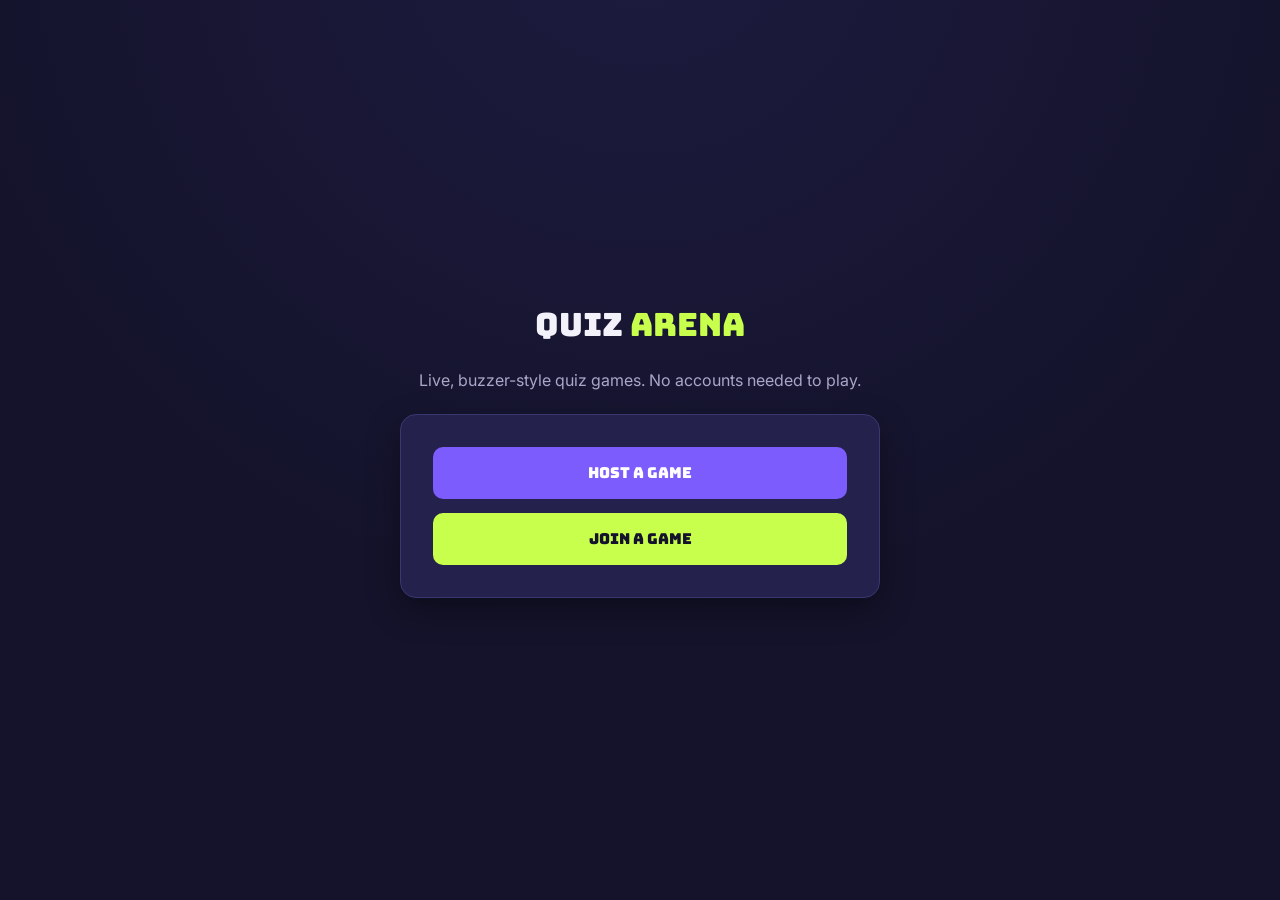
==== index.html @ 4adfd639 "Add files via upload" ====
<!doctype html>
<html lang="en">
<head>
  <meta charset="UTF-8" />
  <meta name="viewport" content="width=device-width, initial-scale=1.0" />
  <title>Quiz Arena</title>
  <link rel="preconnect" href="https://fonts.googleapis.com" />
  <link href="https://fonts.googleapis.com/css2?family=Bungee&family=Inter:wght@400;500;600;700&display=swap" rel="stylesheet" />
  <link rel="stylesheet" href="/css/style.css" />
</head>
<body>
  <main class="screen">
    <div class="logo">QUIZ <span>ARENA</span></div>
    <p class="center-text">Live, buzzer-style quiz games. No accounts needed to play.</p>

    <div class="card">
      <a href="/host.html" class="btn" style="display:block;text-decoration:none;text-align:center;margin-bottom:14px;">
        Host a game
      </a>
      <a href="/join.html" class="btn btn--lime" style="display:block;text-decoration:none;text-align:center;">
        Join a game
      </a>
    </div>
  </main>
</body>
</html>
---- css/style.css ----
/* ============================================================
   Live Quiz Game — design tokens
   Palette: deep indigo night sky, electric violet + acid lime
   accents, warm podium tones for 1st/2nd/3rd.
   Display type: Bungee (arcade/game-show). Body: Inter.
   ============================================================ */

:root {
  --bg: #14132b;
  --bg-alt: #1d1b3f;
  --surface: #24224d;
  --surface-raised: #2d2a5e;
  --border: #3a3770;

  --violet: #7c5cfc;
  --violet-dim: #5b3fd6;
  --lime: #c8ff4d;
  --coral: #ff6f59;
  --sky: #4dd8ff;
  --danger: #ff5c7a;

  --gold: #ffd166;
  --silver: #c9ced6;
  --bronze: #e0954d;

  --text: #f3f1fa;
  --text-dim: #a9a6c7;
  --text-faint: #726f9c;

  --radius: 16px;
  --radius-sm: 10px;
  --shadow: 0 12px 32px rgba(0, 0, 0, 0.35);

  --font-display: 'Bungee', system-ui, sans-serif;
  --font-body: 'Inter', system-ui, -apple-system, sans-serif;
}

* {
  box-sizing: border-box;
}

html, body {
  margin: 0;
  padding: 0;
  min-height: 100vh;
}

body {
  background: radial-gradient(circle at 50% -10%, var(--bg-alt), var(--bg) 60%);
  color: var(--text);
  font-family: var(--font-body);
  -webkit-font-smoothing: antialiased;
}

h1, h2, h3, .display {
  font-family: var(--font-display);
  font-weight: 400;
  letter-spacing: 0.01em;
  line-height: 1.15;
  margin: 0;
}

p {
  margin: 0;
  color: var(--text-dim);
}

button {
  font-family: var(--font-body);
  cursor: pointer;
  border: none;
}

button:focus-visible,
input:focus-visible,
[tabindex]:focus-visible {
  outline: 3px solid var(--lime);
  outline-offset: 2px;
}

input {
  font-family: var(--font-body);
}

@media (prefers-reduced-motion: reduce) {
  * {
    animation-duration: 0.01ms !important;
    transition-duration: 0.01ms !important;
  }
}

/* ---------- layout shells ---------- */

.screen {
  min-height: 100vh;
  display: flex;
  flex-direction: column;
  align-items: center;
  justify-content: center;
  padding: 24px;
  gap: 24px;
}

.screen--top {
  justify-content: flex-start;
  padding-top: 48px;
}

.card {
  background: var(--surface);
  border: 1px solid var(--border);
  border-radius: var(--radius);
  padding: 32px;
  box-shadow: var(--shadow);
  width: 100%;
  max-width: 480px;
}

.eyebrow {
  font-family: var(--font-display);
  font-size: 13px;
  color: var(--lime);
  text-transform: uppercase;
  letter-spacing: 0.14em;
  margin-bottom: 8px;
  display: block;
}

.logo {
  font-family: var(--font-display);
  font-size: 32px;
  color: var(--text);
}
.logo span {
  color: var(--lime);
}

/* ---------- buttons ---------- */

.btn {
  font-family: var(--font-display);
  font-size: 15px;
  padding: 16px 28px;
  border-radius: var(--radius-sm);
  background: var(--violet);
  color: white;
  transition: transform 0.12s ease, background 0.12s ease;
  width: 100%;
}
.btn:hover {
  background: var(--violet-dim);
  transform: translateY(-1px);
}
.btn:active {
  transform: translateY(0);
}
.btn:disabled {
  opacity: 0.4;
  cursor: not-allowed;
  transform: none;
}
.btn--lime {
  background: var(--lime);
  color: #14132b;
}
.btn--lime:hover {
  background: #b3ef2e;
}
.btn--ghost {
  background: transparent;
  border: 1px solid var(--border);
  color: var(--text);
}
.btn--ghost:hover {
  background: var(--surface-raised);
}

/* ---------- form fields ---------- */

.field {
  display: flex;
  flex-direction: column;
  gap: 8px;
  margin-bottom: 20px;
}
.field label {
  font-size: 13px;
  color: var(--text-dim);
  text-transform: uppercase;
  letter-spacing: 0.08em;
}
.field input {
  background: var(--bg);
  border: 1px solid var(--border);
  border-radius: var(--radius-sm);
  padding: 14px 16px;
  color: var(--text);
  font-size: 18px;
}
.field input:focus {
  border-color: var(--violet);
}
.field input.join-code {
  font-family: var(--font-display);
  letter-spacing: 0.2em;
  text-transform: uppercase;
  text-align: center;
}

/* ---------- emoji picker ---------- */

.emoji-grid {
  display: grid;
  grid-template-columns: repeat(6, 1fr);
  gap: 8px;
  margin-bottom: 20px;
}
.emoji-choice {
  background: var(--bg);
  border: 2px solid var(--border);
  border-radius: var(--radius-sm);
  font-size: 22px;
  padding: 8px 0;
  transition: border-color 0.12s ease, transform 0.12s ease;
}
.emoji-choice:hover {
  transform: scale(1.08);
}
.emoji-choice.selected {
  border-color: var(--lime);
  background: rgba(200, 255, 77, 0.12);
}

/* ---------- lobby / player roster ---------- */

.join-code-display {
  font-family: var(--font-display);
  font-size: clamp(48px, 10vw, 96px);
  letter-spacing: 0.1em;
  color: var(--lime);
  text-align: center;
}

.player-count {
  font-family: var(--font-display);
  font-size: 20px;
  color: var(--text-dim);
}

.player-roster {
  display: flex;
  flex-wrap: wrap;
  gap: 12px;
  justify-content: center;
  max-width: 900px;
}

.player-chip {
  background: var(--surface);
  border: 1px solid var(--border);
  border-radius: 999px;
  padding: 10px 18px 10px 12px;
  display: flex;
  align-items: center;
  gap: 8px;
  font-size: 15px;
  animation: chip-in 0.25s ease;
}
.player-chip .emoji {
  font-size: 20px;
}
@keyframes chip-in {
  from { opacity: 0; transform: scale(0.8) translateY(6px); }
  to { opacity: 1; transform: scale(1) translateY(0); }
}

/* ---------- question view ---------- */

.question-wrap {
  width: 100%;
  max-width: 760px;
  display: flex;
  flex-direction: column;
  gap: 24px;
  align-items: center;
}

.question-text {
  font-family: var(--font-display);
  font-size: clamp(22px, 4vw, 34px);
  text-align: center;
  max-width: 640px;
}

.timer-ring {
  width: 72px;
  height: 72px;
  position: relative;
}
.timer-ring svg {
  transform: rotate(-90deg);
  width: 100%;
  height: 100%;
}
.timer-ring circle {
  fill: none;
  stroke-width: 6;
}
.timer-ring .track {
  stroke: var(--border);
}
.timer-ring .progress {
  stroke: var(--lime);
  stroke-linecap: round;
  transition: stroke-dashoffset 0.2s linear, stroke 0.2s linear;
}
.timer-ring .count {
  position: absolute;
  inset: 0;
  display: flex;
  align-items: center;
  justify-content: center;
  font-family: var(--font-display);
  font-size: 20px;
}

.options-grid {
  display: grid;
  grid-template-columns: 1fr 1fr;
  gap: 14px;
  width: 100%;
}
@media (max-width: 560px) {
  .options-grid {
    grid-template-columns: 1fr;
  }
}

.option-btn {
  border-radius: var(--radius-sm);
  padding: 22px 18px;
  font-size: 17px;
  color: #14132b;
  font-weight: 600;
  text-align: left;
  display: flex;
  align-items: center;
  gap: 12px;
  transition: transform 0.1s ease, filter 0.1s ease, opacity 0.15s ease;
}
.option-btn:hover:not(:disabled) {
  transform: translateY(-2px);
  filter: brightness(1.06);
}
.option-btn:disabled {
  opacity: 0.55;
}
.option-btn .shape {
  width: 18px;
  height: 18px;
  flex-shrink: 0;
  background: rgba(20, 19, 43, 0.55);
}
.opt-a { background: var(--violet); color: white; }
.opt-a .shape { clip-path: polygon(50% 0%, 0% 100%, 100% 100%); }
.opt-b { background: var(--lime); }
.opt-b .shape { transform: rotate(45deg); }
.opt-c { background: var(--coral); color: white; }
.opt-c .shape { border-radius: 50%; }
.opt-d { background: var(--sky); }
.opt-d .shape { border-radius: 3px; }

.option-btn.correct {
  outline: 4px solid var(--lime);
}
.option-btn.incorrect {
  outline: 4px solid var(--danger);
}

.locked-in {
  font-family: var(--font-display);
  font-size: 18px;
  color: var(--lime);
  text-align: center;
}

/* ---------- reveal ---------- */

.reveal-banner {
  font-family: var(--font-display);
  font-size: clamp(26px, 6vw, 42px);
  text-align: center;
}
.reveal-banner.correct { color: var(--lime); }
.reveal-banner.incorrect { color: var(--danger); }

.points-earned {
  font-size: 20px;
  color: var(--text-dim);
  text-align: center;
}

/* ---------- animated leaderboard (signature element) ---------- */

.leaderboard {
  width: 100%;
  max-width: 640px;
  display: flex;
  flex-direction: column;
  gap: 10px;
}

.leaderboard-row {
  display: grid;
  grid-template-columns: 36px 32px 1fr auto;
  align-items: center;
  gap: 12px;
  background: var(--surface);
  border: 1px solid var(--border);
  border-radius: var(--radius-sm);
  padding: 12px 16px;
  transition: transform 0.5s cubic-bezier(0.2, 0.8, 0.2, 1), background 0.4s ease;
}

.leaderboard-row .place {
  font-family: var(--font-display);
  font-size: 16px;
  color: var(--text-faint);
  text-align: center;
}
.leaderboard-row.rank-1 .place { color: var(--gold); }
.leaderboard-row.rank-2 .place { color: var(--silver); }
.leaderboard-row.rank-3 .place { color: var(--bronze); }

.leaderboard-row.rank-1 { border-color: var(--gold); }
.leaderboard-row.rank-2 { border-color: var(--silver); }
.leaderboard-row.rank-3 { border-color: var(--bronze); }

.leaderboard-row .emoji {
  font-size: 20px;
}

.leaderboard-row .name {
  font-size: 15px;
  overflow: hidden;
  text-overflow: ellipsis;
  white-space: nowrap;
}

.leaderboard-row .score {
  font-family: var(--font-display);
  font-size: 16px;
  color: var(--lime);
}

.leaderboard-row .bar {
  grid-column: 1 / -1;
  height: 4px;
  background: var(--bg);
  border-radius: 2px;
  overflow: hidden;
  margin-top: 4px;
}
.leaderboard-row .bar-fill {
  height: 100%;
  background: linear-gradient(90deg, var(--violet), var(--lime));
  transition: width 0.6s cubic-bezier(0.2, 0.8, 0.2, 1);
}

/* ---------- podium (final results) ---------- */

.podium {
  display: flex;
  align-items: flex-end;
  gap: 12px;
  justify-content: center;
  width: 100%;
  max-width: 560px;
}
.podium-place {
  display: flex;
  flex-direction: column;
  align-items: center;
  gap: 8px;
  flex: 1;
}
.podium-block {
  width: 100%;
  border-radius: var(--radius-sm) var(--radius-sm) 0 0;
  display: flex;
  align-items: flex-start;
  justify-content: center;
  padding-top: 12px;
  font-family: var(--font-display);
  color: #14132b;
}
.podium-place.first .podium-block { height: 160px; background: var(--gold); order: 2; }
.podium-place.second .podium-block { height: 120px; background: var(--silver); }
.podium-place.third .podium-block { height: 90px; background: var(--bronze); }
.podium-place.first { order: 2; }
.podium-place.second { order: 1; }
.podium-place.third { order: 3; }

.podium-emoji {
  font-size: 32px;
}
.podium-name {
  font-size: 14px;
  text-align: center;
}
.podium-score {
  font-family: var(--font-display);
  font-size: 13px;
  color: var(--lime);
}

/* ---------- misc ---------- */

.center-text {
  text-align: center;
}
.muted-link {
  color: var(--text-faint);
  font-size: 13px;
  text-decoration: underline;
  background: none;
}
.error-text {
  color: var(--danger);
  font-size: 14px;
  text-align: center;
}
.quiz-pick {
  width: 100%;
  text-align: left;
  background: var(--bg);
  border: 1px solid var(--border);
  border-radius: var(--radius-sm);
  padding: 16px;
  margin-bottom: 10px;
  color: var(--text);
  transition: border-color 0.12s ease, transform 0.12s ease;
}
.quiz-pick:hover {
  border-color: var(--violet);
  transform: translateY(-1px);
}
.quiz-pick .title {
  font-family: var(--font-display);
  font-size: 15px;
  display: block;
  margin-bottom: 4px;
}
.quiz-pick .topic {
  font-size: 12px;
  color: var(--text-dim);
  text-transform: uppercase;
  letter-spacing: 0.06em;
}
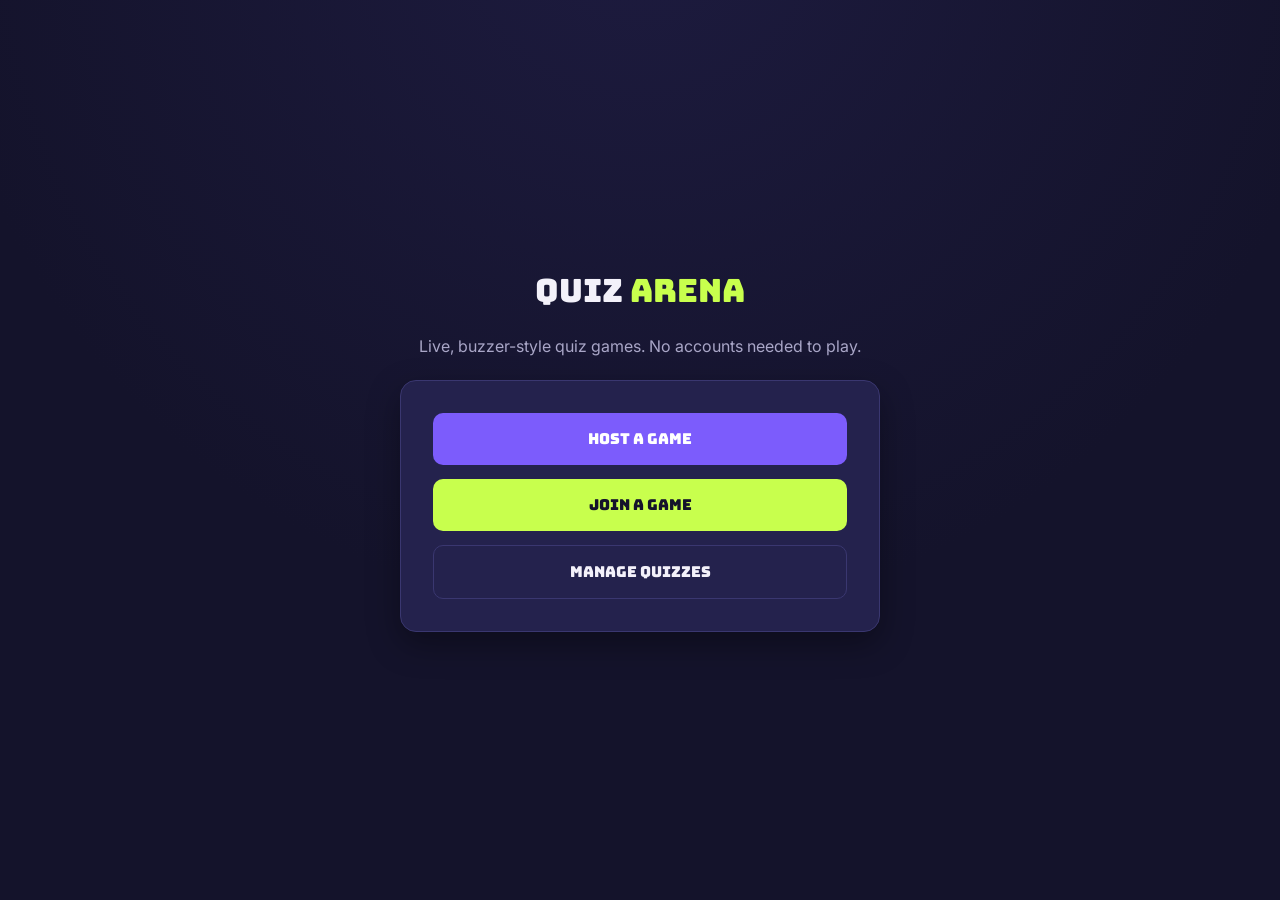
==== commit 16b286ad: "Add files via upload" ====
--- a/index.html
+++ b/index.html
@@ -17,8 +17,11 @@
       <a href="/host.html" class="btn" style="display:block;text-decoration:none;text-align:center;margin-bottom:14px;">
         Host a game
       </a>
-      <a href="/join.html" class="btn btn--lime" style="display:block;text-decoration:none;text-align:center;">
+      <a href="/join.html" class="btn btn--lime" style="display:block;text-decoration:none;text-align:center;margin-bottom:14px;">
         Join a game
+      </a>
+      <a href="/manage.html" class="btn btn--ghost" style="display:block;text-decoration:none;text-align:center;">
+        Manage quizzes
       </a>
     </div>
   </main>
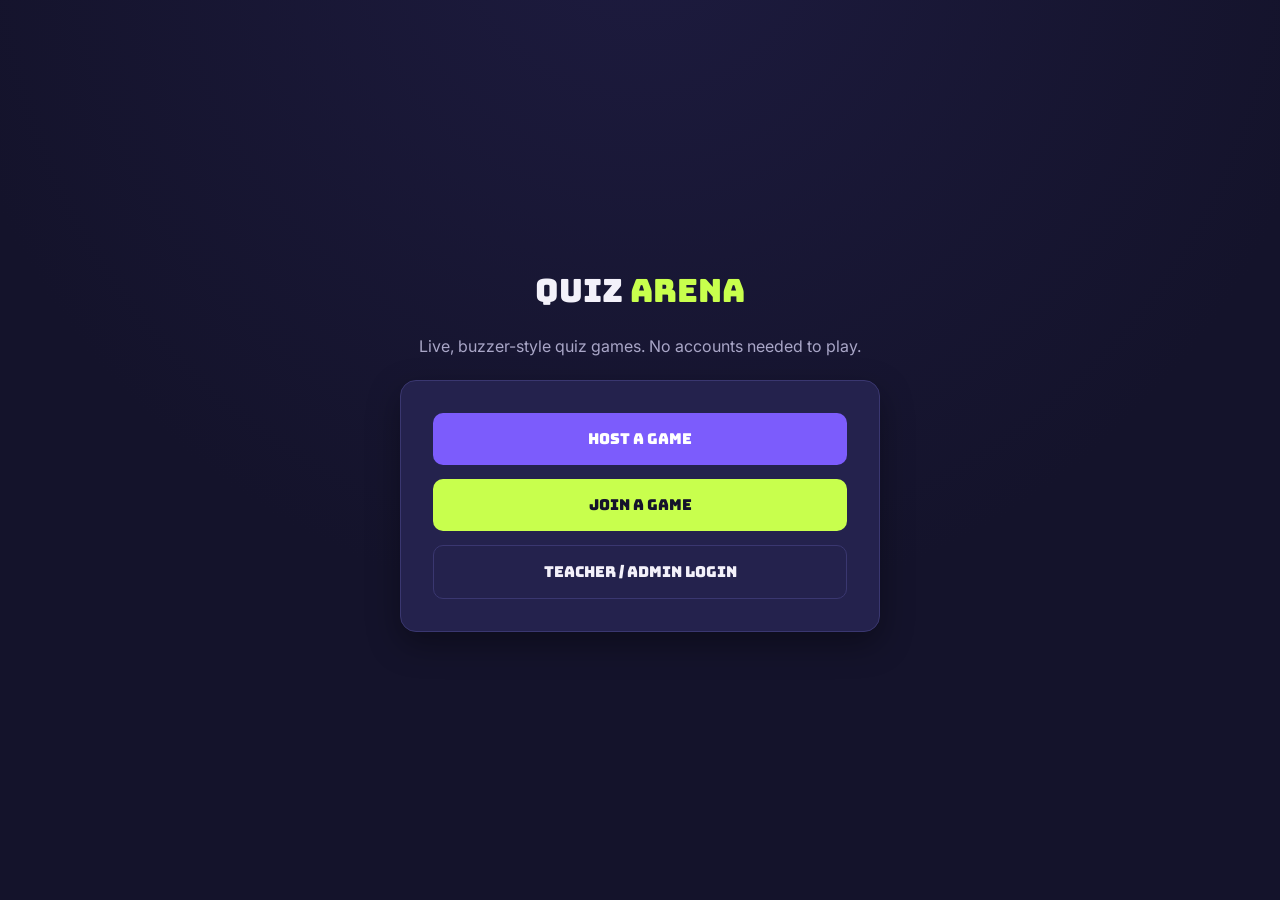
==== commit e9299a63: "Add files via upload" ====
--- a/index.html
+++ b/index.html
@@ -20,8 +20,8 @@
       <a href="/join.html" class="btn btn--lime" style="display:block;text-decoration:none;text-align:center;margin-bottom:14px;">
         Join a game
       </a>
-      <a href="/manage.html" class="btn btn--ghost" style="display:block;text-decoration:none;text-align:center;">
-        Manage quizzes
+      <a href="/login.html" class="btn btn--ghost" style="display:block;text-decoration:none;text-align:center;">
+        Teacher / admin login
       </a>
     </div>
   </main>
--- a/css/style.css
+++ b/css/style.css
@@ -557,3 +557,108 @@
   text-transform: uppercase;
   letter-spacing: 0.06em;
 }
+
+/* ---------- quiz editor ---------- */
+
+.editor-wrap {
+  width: 100%;
+  max-width: 640px;
+  display: flex;
+  flex-direction: column;
+  gap: 20px;
+}
+
+.quiz-pick-row {
+  display: flex;
+  gap: 10px;
+  align-items: center;
+}
+.quiz-pick-row .quiz-pick {
+  margin-bottom: 0;
+  flex: 1;
+}
+.icon-btn {
+  background: var(--bg);
+  border: 1px solid var(--border);
+  border-radius: var(--radius-sm);
+  color: var(--text-dim);
+  padding: 12px 14px;
+  font-size: 15px;
+  flex-shrink: 0;
+}
+.icon-btn:hover {
+  border-color: var(--danger);
+  color: var(--danger);
+}
+
+.question-block {
+  background: var(--bg);
+  border: 1px solid var(--border);
+  border-radius: var(--radius-sm);
+  padding: 20px;
+}
+.qb-header {
+  display: flex;
+  justify-content: space-between;
+  align-items: center;
+  margin-bottom: 14px;
+}
+.qb-header .qb-label {
+  font-family: var(--font-display);
+  font-size: 13px;
+  color: var(--lime);
+  text-transform: uppercase;
+  letter-spacing: 0.08em;
+}
+.qb-row {
+  display: flex;
+  gap: 12px;
+  margin-bottom: 14px;
+}
+.qb-row .field {
+  margin-bottom: 0;
+  flex: 1;
+}
+.qb-row .field.time-field {
+  max-width: 140px;
+}
+.qb-options {
+  display: flex;
+  flex-direction: column;
+  gap: 10px;
+}
+.qb-option {
+  display: flex;
+  align-items: center;
+  gap: 10px;
+}
+.qb-option input[type="radio"] {
+  width: 20px;
+  height: 20px;
+  accent-color: var(--lime);
+  flex-shrink: 0;
+}
+.qb-option input[type="text"] {
+  flex: 1;
+  background: var(--surface);
+  border: 1px solid var(--border);
+  border-radius: var(--radius-sm);
+  padding: 12px 14px;
+  color: var(--text);
+  font-size: 15px;
+}
+.qb-option input[type="text"]:focus {
+  border-color: var(--violet);
+}
+.qb-hint {
+  font-size: 12px;
+  color: var(--text-faint);
+  margin-top: 10px;
+}
+.editor-actions {
+  display: flex;
+  gap: 12px;
+}
+.editor-actions .btn {
+  flex: 1;
+}
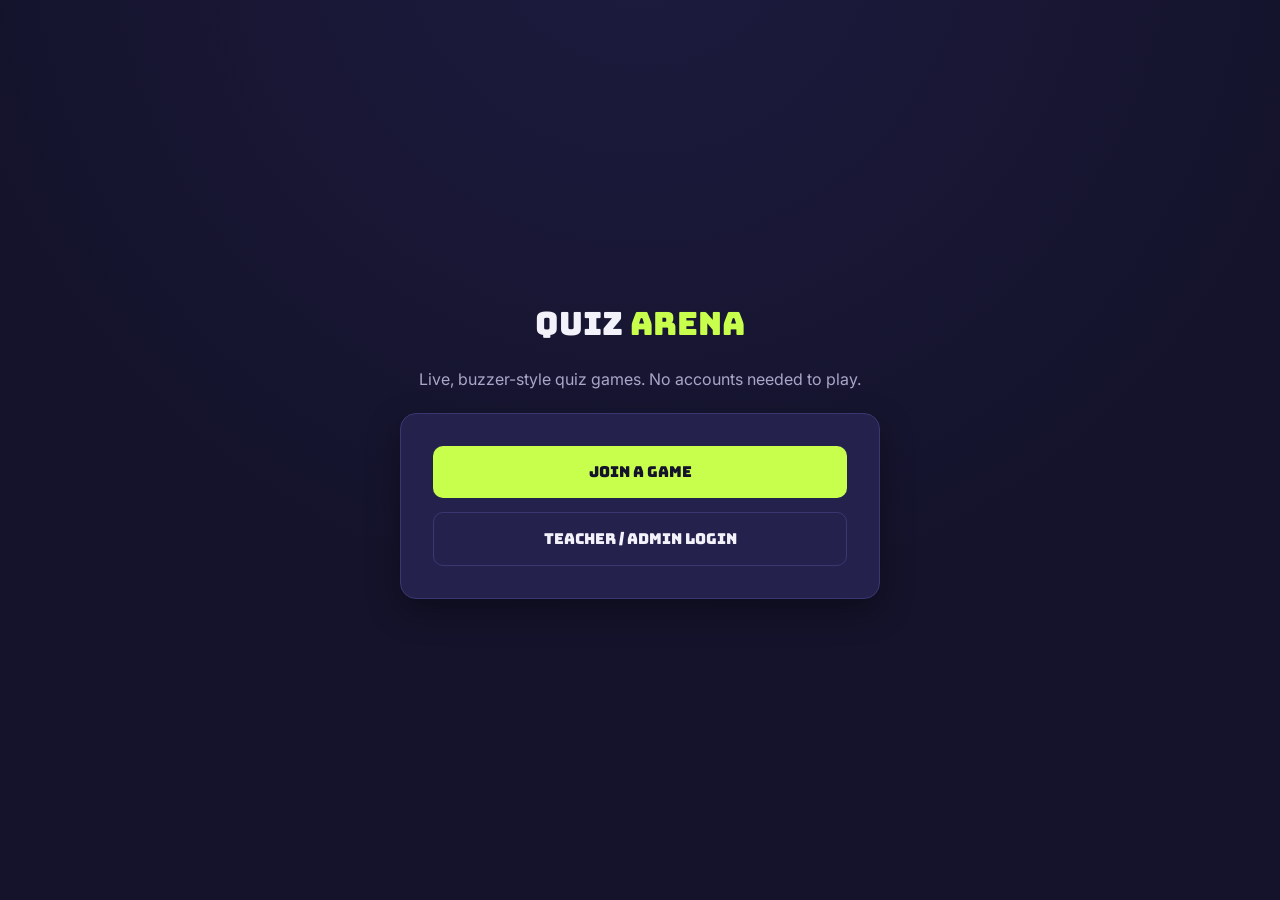
==== commit dd1fdab7: "Add files via upload" ====
--- a/index.html
+++ b/index.html
@@ -14,9 +14,6 @@
     <p class="center-text">Live, buzzer-style quiz games. No accounts needed to play.</p>
 
     <div class="card">
-      <a href="/host.html" class="btn" style="display:block;text-decoration:none;text-align:center;margin-bottom:14px;">
-        Host a game
-      </a>
       <a href="/join.html" class="btn btn--lime" style="display:block;text-decoration:none;text-align:center;margin-bottom:14px;">
         Join a game
       </a>
